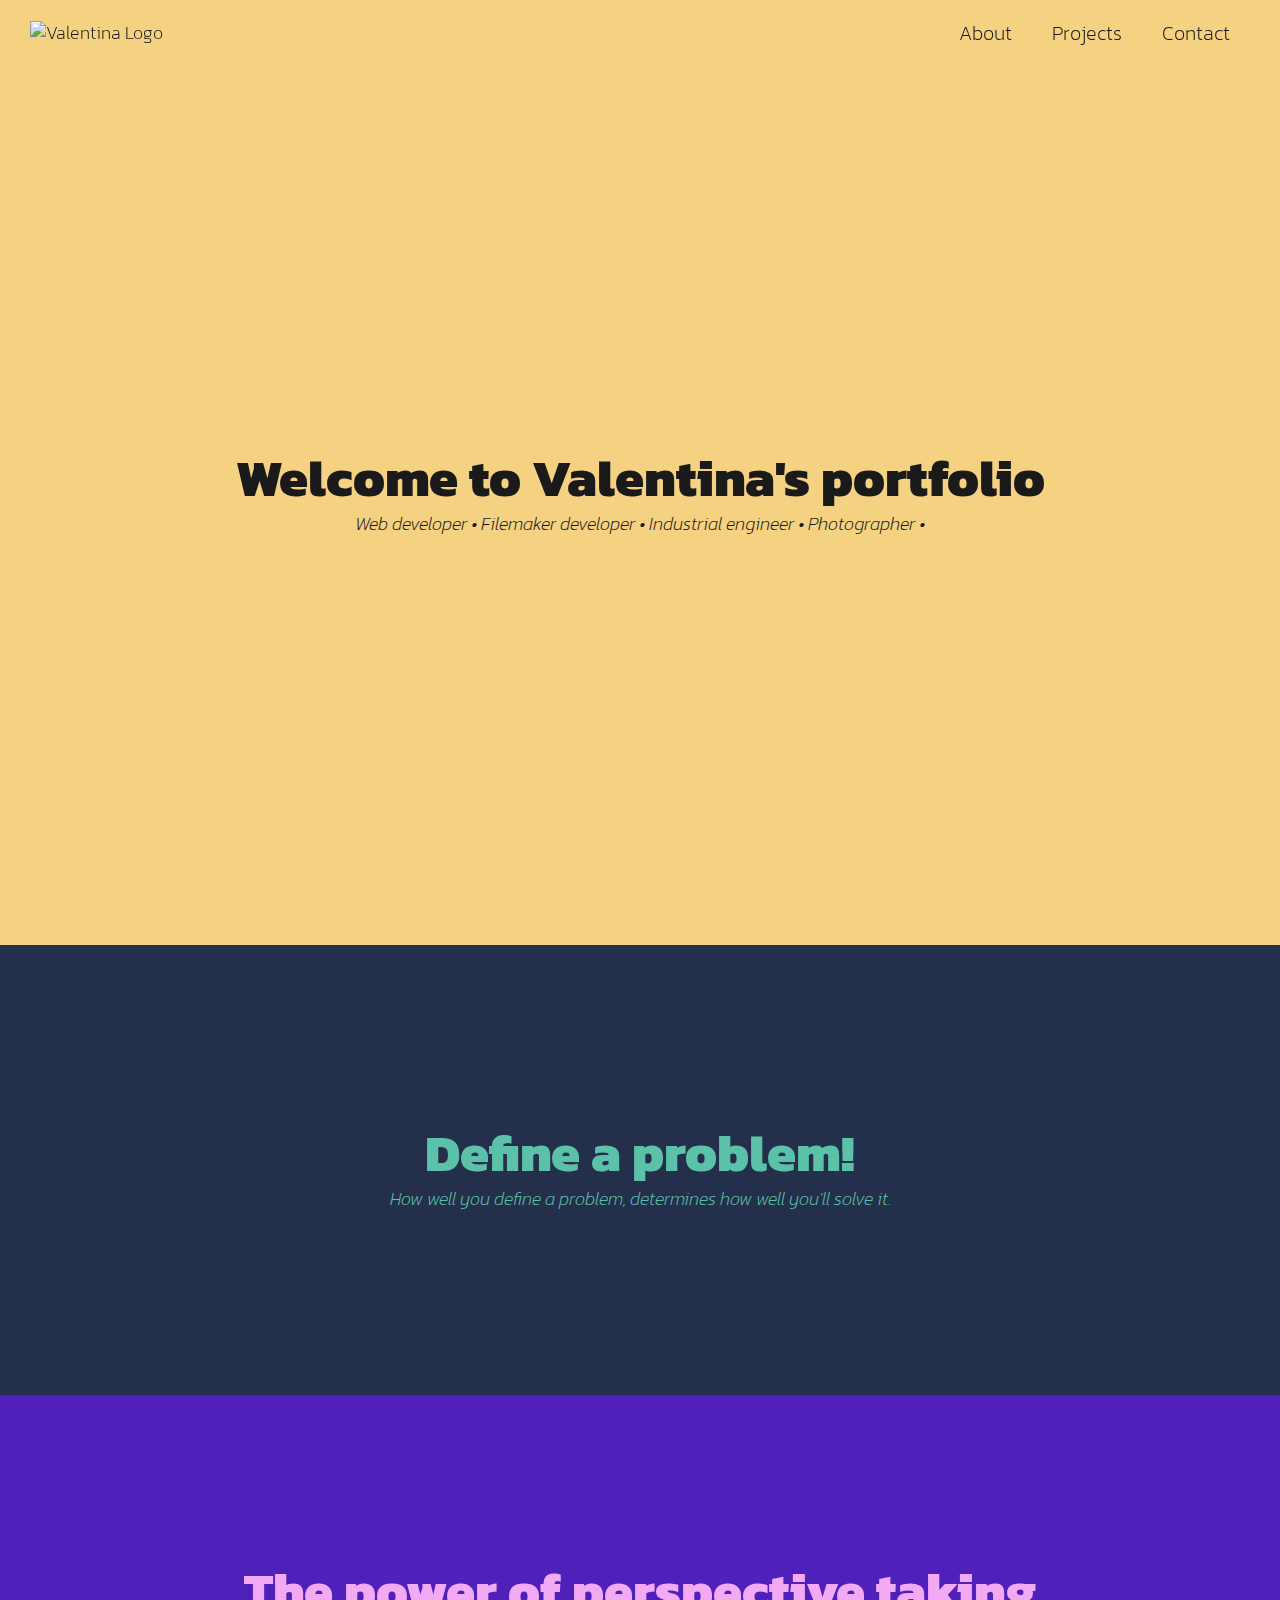
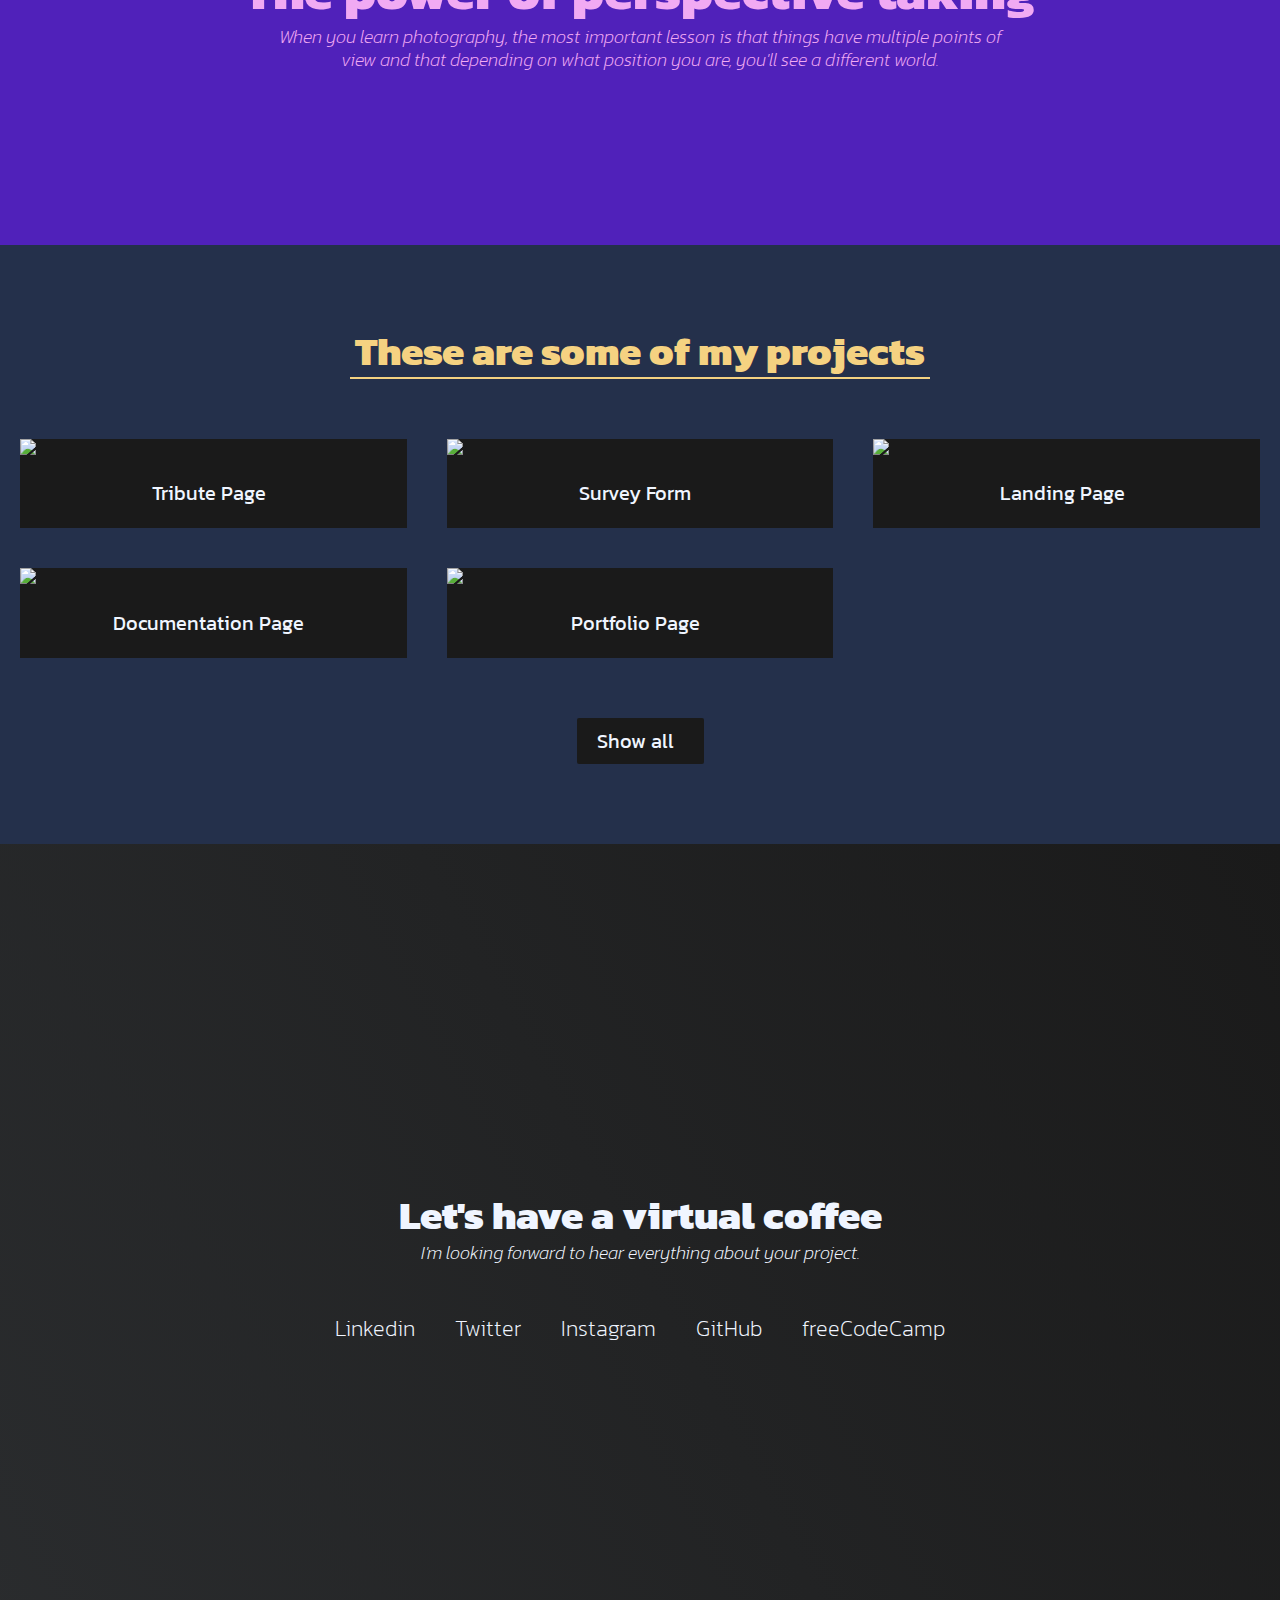
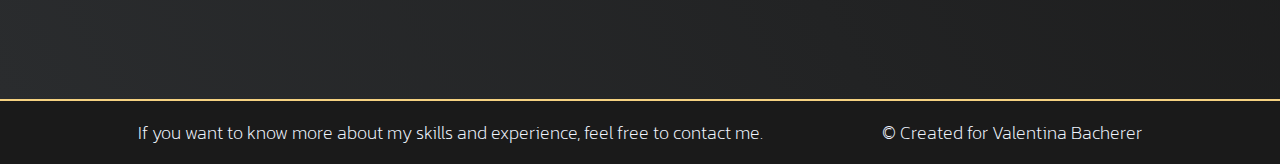
==== portafolio-codepen/index.html @ 0f3dd19b "refactory old laboratorio" ====
<!DOCTYPE html>

<html lang="en">
  <head>
    <meta charset="UTF-8">
    <meta name="viewport" content="width=device-width, initial-scale=1.0">
    <script src="https://kit.fontawesome.com/a12dfed3bc.js" crossorigin="anonymous"></script>
    <link href="https://fonts.googleapis.com/css2?family=Kanit:ital,wght@0,100;0,200;0,300;0,400; 0,800;0,900;1,100;1,200;1,300;1,800;1,900&display=swap" rel="stylesheet">
    <link rel="stylesheet" href="style.css">
  </head>
  
  <body>
  
    <!-- START NAV -->
    <header>
      <div id="logo-container" class="logo">
        <img src="https://github.com/ValentinaBacherer/blog-lab/blob/master/logo.png?raw=true" alt="Valentina Logo" id="logo">
      </div>
      <nav class="nav">
        <ul id="navbar">
          <li><a href="#welcome-section">About</a></li>
          <li><a href="#projects">Projects</a></li>
          <li><a href="#contact">Contact</a></li>
        </ul>
      </nav>
    </header>
    <!-- END NAV -->
  
    <!-- START WELLCOME SECTION -->
    <section id="welcome-section" class="welcome-section">
      <h1 id="welcome-header">Welcome to Valentina's portfolio</h1>
      <p id="tags">Web developer &#8226; Filemaker developer &#8226; Industrial engineer &#8226; Photographer &#8226; </p>
    </section>
  
    <!-- END WELLCOME -->
  
    <!-- START QUOTE SECTION -->
    <section id="quote" class="quote-section">
      <h1 class="quote-header">Define a problem!</h1>
      <p>How well you define a problem, determines how well you'll solve it.</p>
    </section>
    <section id="statement" class="quote-section">
      <h1 class="quote-header">The power of perspective taking</h1>
      <p>When you learn photography, the most important lesson is that things have multiple points of view and that depending on what position you are, you'll see a different world.</p>
    </section>
    <!-- END QUOTE SECTION -->
  
    <!-- START PROJECT SECTION -->
    <section id="projects" class="projects-section">
      <h2 class="projects-section-header">These are some of my projects</h2>
  
      <div class="projects-grid">
  
        <a class="project project-tile" href="https://codepen.io/valentinabacherer/pen/OJMBMXr" target="_blank">
          <img class="project-image" src="http://fincanorte.com/wp-content/uploads/2020/08/tribute-page.jpg" alt="project">
          <p class="project-title">
            <span class="code">&lt;</span> Tribute Page <span class="code">&#47;&gt;</span>
          </p>
        </a>
        <a class="project project-tile" href="https://codepen.io/valentinabacherer/pen/ZEQmoXG" target="_blank">
          <img class="project-image" src="http://fincanorte.com/wp-content/uploads/2020/08/Survey-form.jpg" alt="project">
          <p class="project-title">
            <span class="code">&lt;</span> Survey Form <span class="code">&#47;&gt;</span>
          </p>
        </a>
        <a class="project project-tile" href="https://codepen.io/valentinabacherer/full/ZEQNOLW" target="_blank">
          <img class="project-image" src="http://fincanorte.com/wp-content/uploads/2020/08/Landing-Page.jpg" alt="project">
          <p class="project-title">
            <span class="code">&lt;</span> Landing Page <span class="code">&#47;&gt;</span>
          </p>
        </a>
        <a class="project project-tile" href="https://codepen.io/valentinabacherer/full/rNeBzjM" target="_blank">
          <img class="project-image" src="http://fincanorte.com/wp-content/uploads/2020/08/Document.jpg" alt="project">
          <p class="project-title">
            <span class="code">&lt;</span> Documentation Page <span class="code">&#47;&gt;</span>
          </p>
        </a>
        <a class="project project-tile" href="https://codepen.io/valentinabacherer/pen/YzqNrYb?editors=1000" target="_blank">
          <img class="project-image" src="http://fincanorte.com/wp-content/uploads/2020/08/porfolio.jpg" alt="project">
          <p class="project-title">
            <span class="code">&lt;</span> Portfolio Page <span class="code">&#47;&gt;</span>
          </p>
        </a>
      </div>
      <a href="https://codepen.io/FreeCodeCamp/" target="_blank" class="btn btn-show-all">Show all <i class="fas fa-chevron-right"></i></a>
    </section>
    <!-- END PROJECT SECTION -->
  
    <!-- START CONTACT SECTION -->
    <section id="contact" class="contact-section">
      <div class="contact-section-header">
        <h2>Let's have a virtual coffee</h2>
        <p>I'm looking forward to hear everything about your project.</p>
      </div>
      <div class="contact-links">
  
        <a href="https://www.linkedin.com/in/valentina-bacherer-eberhard/" class="btn contact-details"><i class="fab fa-linkedin"></i> Linkedin</a>
  
        <a id="profile-link" href="https://twitter.com/VBacherer" target="_blank" class="btn contact-details"><i class="fab fa-twitter"></i> Twitter</a>
  
        <a href="https://www.instagram.com/valentinabacherer/" target="_blank" class="btn contact-details"><i class="fab fa-instagram"></i> Instagram</a>
  
        <a href="https://github.com/ValentinaBacherer" target="_blank" class="btn contact-details"><i class="fab fa-github"></i> GitHub</a>
  
        <a href="https://www.freecodecamp.org/valentinabacherer" class="btn contact-details"><i class="fab fa-free-code-camp"></i> freeCodeCamp</a>
  
      </div>
    </section>
    <!-- END CONTACT SECTION -->
    <!-- START FOOTER -->
    <footer>
      <p>If you want to know more about my skills and experience, feel free to contact me.</p>
      <p>
        &copy; Created for
        <a href="https://www.freecodecamp.com/" target="_blank">Valentina Bacherer <i class="fab fa-free-code-camp"></i></a>
      </p>
    </footer>
    <!-- END FOOTER -->
  </body>

</html>
---- portafolio-codepen/style.css ----
/* A central reference for all colors */

:root{
    --main-background: #f5d281;
    --main-bkg-washed: #ffe099;
    --main-text: #1a1a1a;
    --main-lightest: #f0f5ff;
    --footer-background: #1a1a1a;
    --footer-text: #fafafa;
    --quote-background:#24304b;
    --quote-text: #5bc1a8;
    --statement-background:#5021ba;
    --statement-text: #f1aaf3; 
  }

  /* Base reset for all element, then we assign specifically 
  when needed*/
  * {
    margin: 0;
    padding: 0;
  }
  
  /* box-sizing */
  /* ::before, ::after selector inserts something before, 
  after the content of each selected element(s). 
  I guess to make sure all box sizing inherits border-box 
  declared in html */

  *,
  *::before,
  *::after {
    box-sizing: inherit;
  }
  
  html {
    box-sizing: border-box; /* It measures including border and padding*/
    font-size: 62.5%; /*so it ends up in 10px as the start point
    y sienta la base para rem => rem units sizes will always be relative 
    to the font-size of the root html element. */
    scroll-behavior: smooth;
  }
  
  /* Responsive design - mobile first */
  @media (max-width: 460px) {
    html {
      font-size: 55%; /* sets base font-size (respect the navigator default)
      ¡n 0.55*16=8.8px => rem = 8.8px */ 
    }
  }
  @media (max-width: 980px) {
    html {
      font-size: 58%; /* 0.58*16= 9.3 => rem = 9.3*/
    }
  }
  /* what happens if it is greater? => html default */
  @media (max-width: 1200px) {
    html {
      font-size: 60%;
    }
  }
  
 
  /* Base styles with tag selector*/
  
  body {
    font-family: 'Kanit', sans-serif;
    font-size: 1.8rem; /* (1.8*10)18px >=1200px,(1.8*8.8)15.8 para mobile*/
    font-weight: 200;
    line-height: 1.3;
    color: var(--main-text);
    background: var(--main-background)
  }
  
  h1,
  h2 {
    font-weight: 800;
    text-align: center; /* necessary when text fits in two or
    more lines -> mobile */
  }
  
  h1 {
    font-size: 5.2rem;/* 5.2*10=52 v 5.2*8.8=45.7 */
    line-height: 0.9;/*sin unidad, respecto al font*/
  }
  
  h2 {
    font-size: 4rem;/* 42 v 35.2 */
  }
  
  ul {
    list-style: none;
  }
  
  a {
    text-decoration: none;
    color: var(--main-text);
  }
  
  img {
    display: block; /* find out why? */
  }
  
  /* header */
  header {
    position: fixed;
    top: 10px; /*top margin*/
    left: 0;
    display: flex; /*for the boxes inside: div & nav */
    justify-content: space-between; /* each box to a extreme */
    align-items: center; /* secondary axis: vertical */
    padding: 0 3rem;
    width: 100%;
    z-index: 10;
  }
  
  header > div {
    /*width: 60vw;not needed becouse header's align space between*/
    display: flex; /* for the img child */
    /*justify-content: flex-start; not needed because header's space between*/
    align-items: left; /* for the img child */
  }
  
  header > div > img {
    max-height: 45px;
  }
  nav {
    display: flex;
    /* justify-content: flex-end; not needed becouse header's space between*/
    align-items: center;
    /* width: 40vw; not needed becouse header's space between*/
    /* -> try to convert this to a grid so it becomes one button under the
    next when is too narrow */
    font-weight: 200;
  }

  @media (max-width: 460px) {
    header {
      flex-direction: column;
      justify-content: center;
    }
    header > nav {
      flex-direction: column;
      justify-content: center;
    }
    header > div > img {
      justify-content: center;
    }
  }
  
  
  #navbar {
    display: flex;
    flex-direction: row;
    justify-content: space-around;
  }
  
  #navbar a{
    display: block;
    font-size: 2rem;
    padding: 1rem 2rem;
  }
  
  #navbar a:hover{
    background: var(--main-bkg-washed);
  }
  
  /* Welcome section */
  .welcome-section {
    display: flex;
    flex-direction: column;
    justify-content: center;
    align-items: center;
    margin-top: 4.5rem;
    width: 100%;
    height: 100vh;
  }
  .welcome-section > p {
    font-size: 1.8rem;
    font-weight: 200;
    font-style: italic;
    max-width:750px;
    text-align: center;
    margin-top: 1rem;
  }
  
  .welcome-section > h1:hover {
    color: var(--main-bkg-washed);
  }
  
  
  /* Quote section */
  .quote-section {
    display: flex;
    flex-direction: column;
    justify-content: center;
    align-items: center;
    width: 100%;
    height: 50vh;
  }
  .quote-section > p {
    font-size: 1.8rem;
    font-weight: 200;
    font-style: italic;
    max-width:750px;
    text-align: center;
    margin-top: 1rem;
  }
  
  #quote{
    background-color: var(--quote-background);
    color: var(--quote-text);
  }
  #statement{
    background-color: var(--statement-background);
    color: var(--statement-text);
  }
  .quote-section > h1:hover {
    color: var(--main-text);
  }
  
  /* Projects section */
  
  .projects-section {
    text-align: center;
    padding: 8rem 2rem;
    background: var(--quote-background);
  }
  
  .projects-section-header {
    max-width: 580px;
    margin: 0 auto 6rem auto;
    border-bottom: 0.2rem solid var(--main-background);
    color: var(--main-background);
  }
  
  .projects-section > h2:hover {
    color: var(--main-text);
  }
  
  .projects-grid {
    display: grid;
    grid-template-columns: repeat(auto-fit, minmax(290px, 1fr));
    grid-gap: 4rem;
    width: 100%;
    max-width: 1280px;
    margin: 0 auto;
    margin-bottom: 6rem;
  }
  
  @media (max-width: 480px) {
    .projects-section {
      padding: 6rem 1rem;
    }
  
    .projects-grid {
      grid-template-columns: 1fr;
    }
  }
  
  .project {
    background: var(--main-text);
  }
  .code {
    color: var(--main-text);
    transition: color 0.3s ease-out;
  }
  .project:hover .code {
    color: var(--main-background);
  }
  
  .project-tile{
    
  }
  
  .project-image {
    height: calc(100% - 6.8rem);
    width: 100%;
    object-fit: cover;
  }
  
  .project-title {
    font-size: 2rem;
    font-weight: 400;
    padding: 2rem 0.5rem;
    color: var(--main-lightest);
  }
  
  .btn {
    display: inline-block;
    padding: 1rem 2rem;
    border-radius: 2px;
  }
  
  .btn-show-all {
    font-size: 2rem;
    font-weight: 400;
    background: var(--main-text);
    color: var(--main-lightest);
    transition: background 0.3s ease-out;
  }
  .btn-show-all:hover {
    background: var(--statement-background);
  }
  
  .btn-show-all > i {
    margin-left: 10px;
    transform: translateX(0);
    transition: transform 0.3s ease-out;
  }
  
  .btn-show-all:hover > i {
    transform: translateX(2px);
  }
  
  
  /* Contact section */
  
  .contact-section {
    display: flex;
    flex-direction: column;
    justify-content: center;
    align-items: center;
    text-align: center;
    width: 100%;
    height: 95vh;
    padding: 0 2rem;
    background: var(--main-text);
    background-image: linear-gradient(62deg, #2a2c2e 0%, var(--main-text) 100%);
    color: var(--main-lightest);
  }
  
  .contact-section-header > p {
    font-style: italic;
  }
  
  .contact-links {
    display: flex;
    justify-content: center;
    width: 100%;
    max-width: 980px;
    margin-top: 4rem;
    flex-wrap: wrap;
  }
  
  .contact-links > a {
    color: var(--main-lightest);
    
  }
  
  .contact-details {
    font-size: 2.2rem;
    transition: transform 0.3s ease-out;
  }
  
  .contact-details:hover {
    transform: translateY(8px);
  }
  /* Footer */
  
  footer {
    display: flex;
    justify-content: space-evenly;
    padding: 2rem;
    background: var(--main-text);
    color: var(--main-lightest);
    border-top: 2px solid var(--main-background);
  }
  footer a {
    color: var(--main-lightest);
  }
  @media (max-width: 28.75em) {
    footer {
      flex-direction: column;
      text-align: center;
    }
  
  footer > p {
    margin: 2rem;
  }
  
  footer i {
    vertical-align: middle;
    color: var(--main-lightest);
  }
  footer a {
    color: var(--main-lightest);
  }
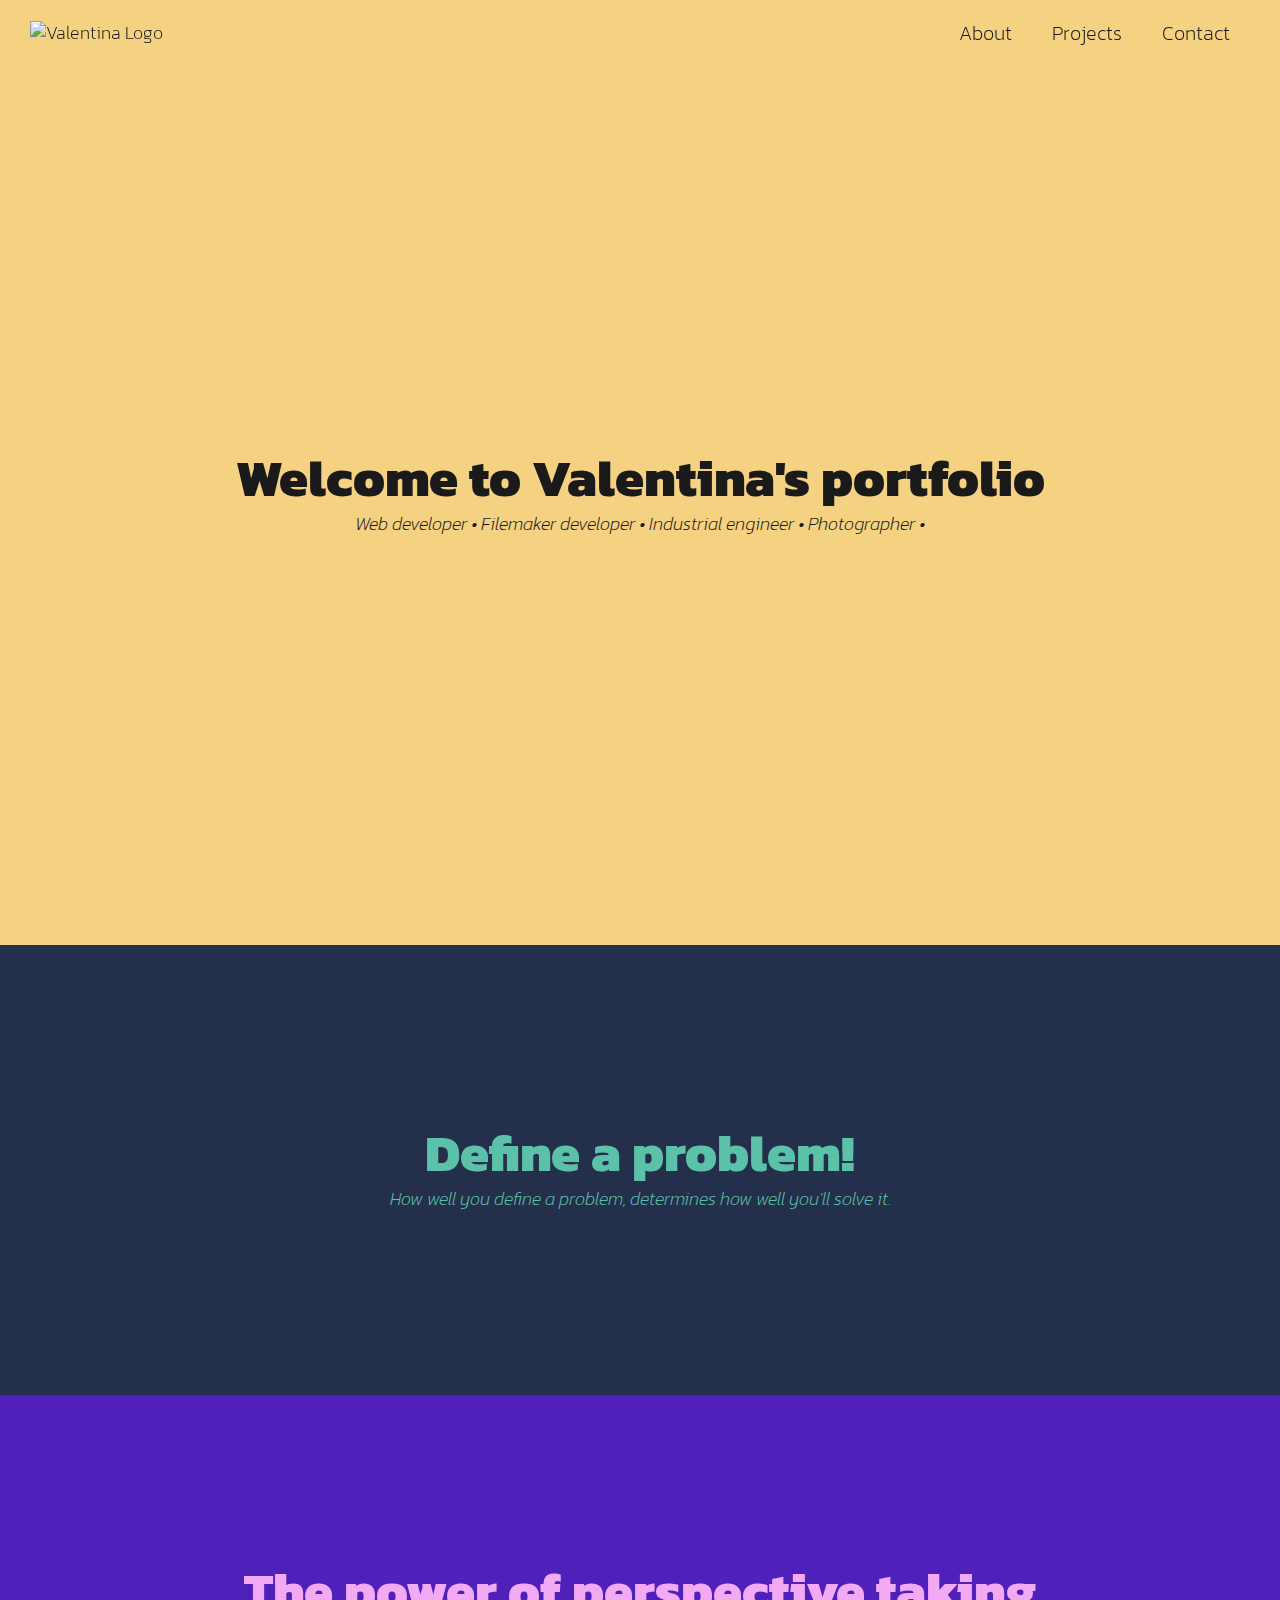
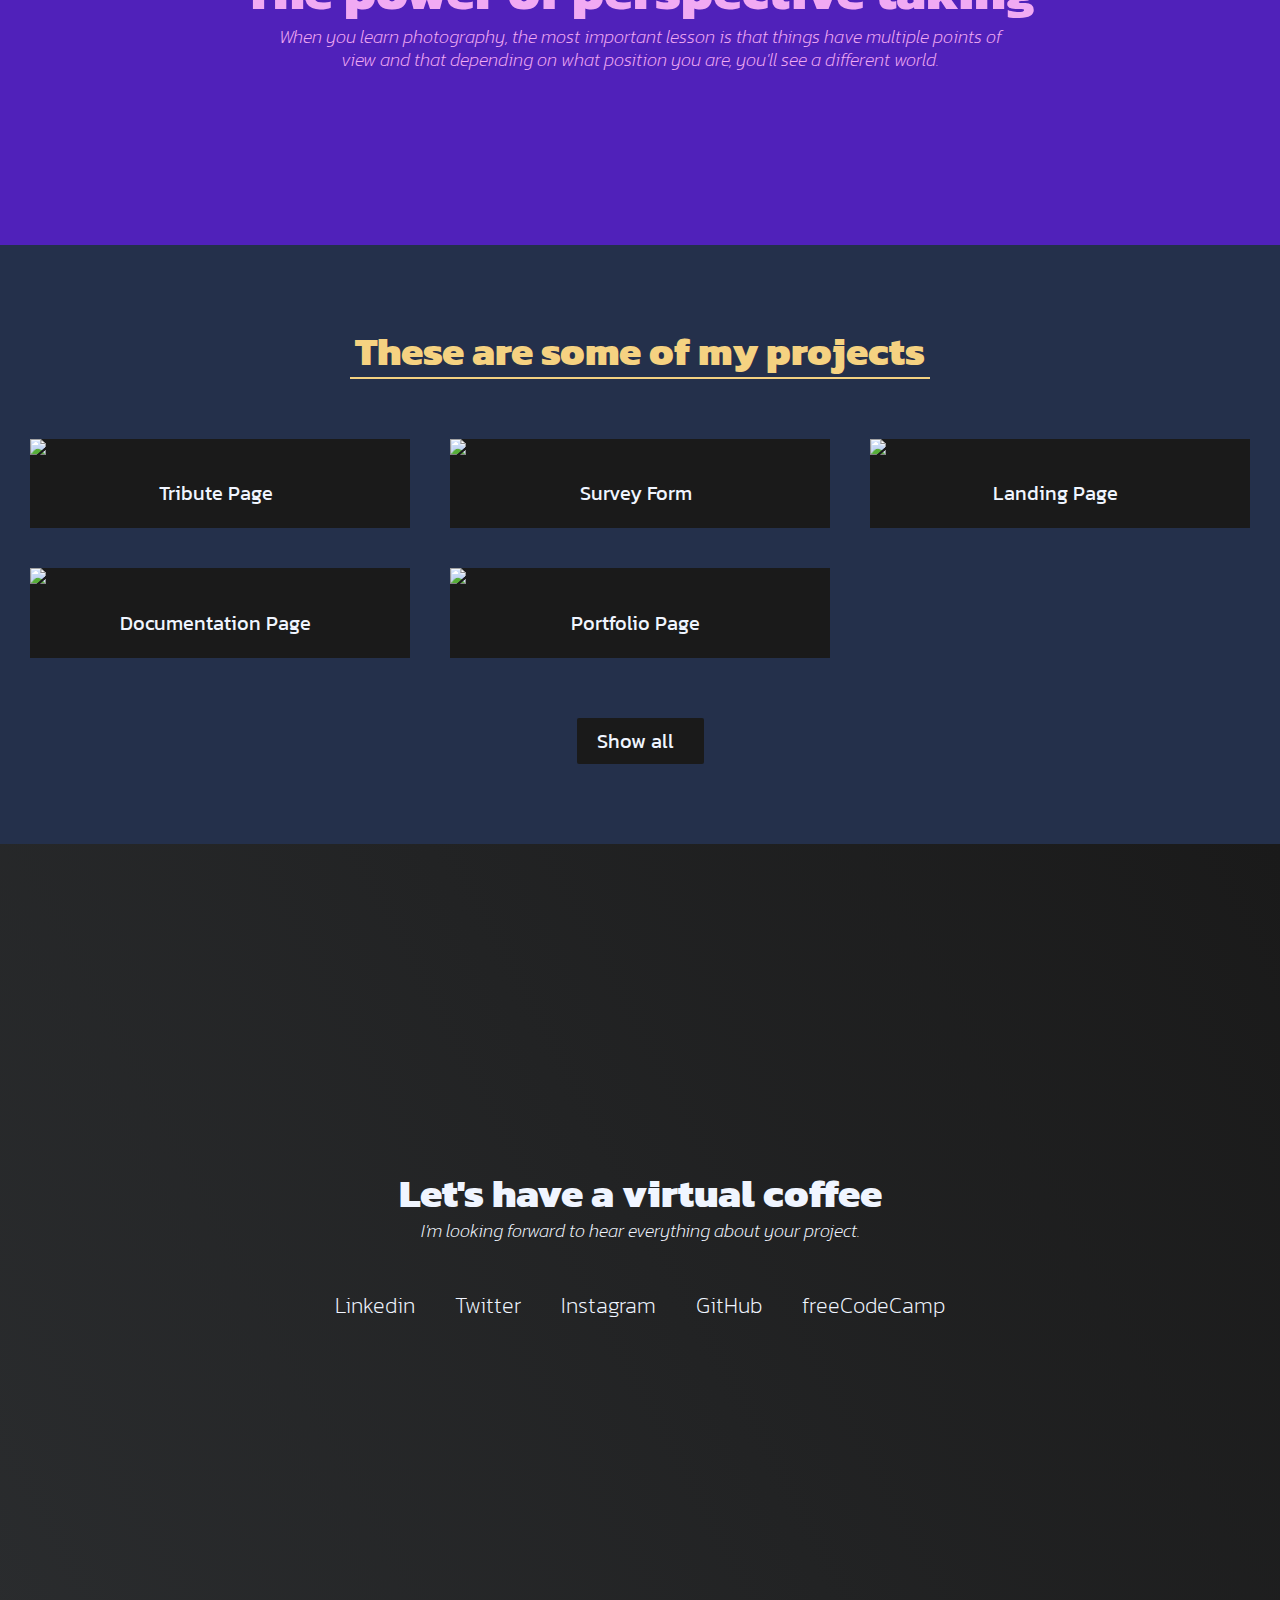
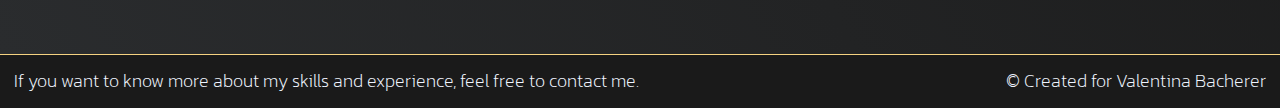
==== commit 8f9a617d: "changes ready" ====
--- a/portafolio-codepen/index.html
+++ b/portafolio-codepen/index.html
@@ -3,6 +3,7 @@
 <html lang="en">
   <head>
     <meta charset="UTF-8">
+    <title>Valentina Bacherer Portfolio</title>
     <meta name="viewport" content="width=device-width, initial-scale=1.0">
     <script src="https://kit.fontawesome.com/a12dfed3bc.js" crossorigin="anonymous"></script>
     <link href="https://fonts.googleapis.com/css2?family=Kanit:ital,wght@0,100;0,200;0,300;0,400; 0,800;0,900;1,100;1,200;1,300;1,800;1,900&display=swap" rel="stylesheet">
@@ -10,12 +11,9 @@
   </head>
   
   <body>
-  
     <!-- START NAV -->
     <header>
-      <div id="logo-container" class="logo">
-        <img src="https://github.com/ValentinaBacherer/blog-lab/blob/master/logo.png?raw=true" alt="Valentina Logo" id="logo">
-      </div>
+      <img src="https://github.com/ValentinaBacherer/blog-lab/blob/master/logo.png?raw=true" alt="Valentina Logo" id="logo">
       <nav class="nav">
         <ul id="navbar">
           <li><a href="#welcome-section">About</a></li>
@@ -109,7 +107,7 @@
     <!-- END CONTACT SECTION -->
     <!-- START FOOTER -->
     <footer>
-      <p>If you want to know more about my skills and experience, feel free to contact me.</p>
+      <p id="footer-text">If you want to know more about my skills and experience, feel free to contact me.</p>
       <p>
         &copy; Created for
         <a href="https://www.freecodecamp.com/" target="_blank">Valentina Bacherer <i class="fab fa-free-code-camp"></i></a>
--- a/portafolio-codepen/style.css
+++ b/portafolio-codepen/style.css
@@ -1,388 +1,382 @@
 /* A central reference for all colors */
 
 :root{
-    --main-background: #f5d281;
-    --main-bkg-washed: #ffe099;
-    --main-text: #1a1a1a;
-    --main-lightest: #f0f5ff;
-    --footer-background: #1a1a1a;
-    --footer-text: #fafafa;
-    --quote-background:#24304b;
-    --quote-text: #5bc1a8;
-    --statement-background:#5021ba;
-    --statement-text: #f1aaf3; 
-  }
-
-  /* Base reset for all element, then we assign specifically 
-  when needed*/
-  * {
-    margin: 0;
-    padding: 0;
-  }
-  
-  /* box-sizing */
-  /* ::before, ::after selector inserts something before, 
-  after the content of each selected element(s). 
-  I guess to make sure all box sizing inherits border-box 
-  declared in html */
-
-  *,
-  *::before,
-  *::after {
-    box-sizing: inherit;
-  }
-  
+  --main-background: #f5d281;
+  --main-bkg-washed: #ffe099;
+  --main-text: #1a1a1a;
+  --main-lightest: #f0f5ff;
+  --footer-background: #1a1a1a;
+  --footer-text: #fafafa;
+  --quote-background:#24304b;
+  --quote-text: #5bc1a8;
+  --statement-background:#5021ba;
+  --statement-text: #f1aaf3; 
+}
+
+/* Base reset for all element, then we assign specifically 
+margin and padding, when needed*/
+* {
+  margin: 0;
+  padding: 0;
+}
+
+/* box-sizing */
+/* ::before, ::after selector inserts something before, 
+after the content of each selected element(s). 
+I guess to make sure all box sizing inherits border-box 
+declared in html */
+
+*,
+*::before,
+*::after {
+  box-sizing: inherit;
+}
+
+html {
+  box-sizing: border-box; /* It measures the box including border and padding*/
+  font-size: 62.5%; /*so it ends up in 10px as the default
+  y sienta la base para rem => rem units sizes will always be relative 
+  to the font-size of the root html element. */
+  scroll-behavior: smooth;
+}
+
+/* Responsive design: in this case it is important that the order is from the
+bigger to smaller because : default is for biggest case?*/
+
+/* what happens if it is greater? => html default */
+@media (max-width: 1200px) {
   html {
-    box-sizing: border-box; /* It measures including border and padding*/
-    font-size: 62.5%; /*so it ends up in 10px as the start point
-    y sienta la base para rem => rem units sizes will always be relative 
-    to the font-size of the root html element. */
-    scroll-behavior: smooth;
-  }
-  
-  /* Responsive design - mobile first */
-  @media (max-width: 460px) {
-    html {
-      font-size: 55%; /* sets base font-size (respect the navigator default)
-      ¡n 0.55*16=8.8px => rem = 8.8px */ 
-    }
-  }
-  @media (max-width: 980px) {
-    html {
-      font-size: 58%; /* 0.58*16= 9.3 => rem = 9.3*/
-    }
-  }
-  /* what happens if it is greater? => html default */
-  @media (max-width: 1200px) {
-    html {
-      font-size: 60%;
-    }
-  }
-  
- 
-  /* Base styles with tag selector*/
-  
-  body {
-    font-family: 'Kanit', sans-serif;
-    font-size: 1.8rem; /* (1.8*10)18px >=1200px,(1.8*8.8)15.8 para mobile*/
-    font-weight: 200;
-    line-height: 1.3;
-    color: var(--main-text);
-    background: var(--main-background)
-  }
-  
-  h1,
-  h2 {
-    font-weight: 800;
-    text-align: center; /* necessary when text fits in two or
-    more lines -> mobile */
-  }
-  
-  h1 {
-    font-size: 5.2rem;/* 5.2*10=52 v 5.2*8.8=45.7 */
-    line-height: 0.9;/*sin unidad, respecto al font*/
-  }
-  
-  h2 {
-    font-size: 4rem;/* 42 v 35.2 */
-  }
-  
-  ul {
-    list-style: none;
-  }
-  
-  a {
-    text-decoration: none;
-    color: var(--main-text);
-  }
-  
-  img {
-    display: block; /* find out why? */
-  }
-  
-  /* header */
+    font-size: 60%;
+  }
+}
+@media (max-width: 980px) {
+  html {
+    font-size: 58%; /* 0.58*16= 9.3 => rem = 9.3*/
+  }
+}
+@media (max-width: 460px) {
+  html {
+    font-size: 50%; /* sets base font-size (respect the navigator default)
+    ¡n 0.55*16=8.8px => rem = 8.8px */ 
+  }
+}
+
+
+/* Base style rules with tag selector*/
+
+body {
+  font-family: 'Kanit', sans-serif;
+  font-size: 1.8rem; /* (1.8*10)18px >=1200px,(1.8*8.8)15.8 para mobile*/
+  font-weight: 200;
+  line-height: 1.3;
+  color: var(--main-text);
+  background: var(--main-background)
+}
+
+h1,
+h2 {
+  font-weight: 800;
+  text-align: center; /* necessary when text fits in two or
+  more lines -> mobile */
+}
+
+h1 {
+  font-size: 5.2rem;/* 5.2*10=52 v 5.2*8.8=45.7 */
+  line-height: 0.9;/*sin unidad, respecto al font*/
+}
+
+h2 {
+  font-size: 4rem;/* 42 v 35.2 */
+}
+
+ul {
+  list-style: none;
+}
+
+a {
+  text-decoration: none;
+  color: var(--main-text);
+}
+
+img {
+  display: block; /* find out why? */
+}
+
+/* header */
+header {
+  position: fixed;
+  top: 10px; /*top margin*/
+  left: 0;
+  display: flex; /*for the boxes inside: div & nav */
+  justify-content: space-between; /* each box to a extreme */
+  align-items: center; /* secondary axis: vertical */
+  padding: 0 3rem;
+  width: 100%;
+  z-index: 10;
+}
+
+/* refactory, the div containing the image was not needed at all becouse 
+    align space between!
+    header > div {
+    width: 60vw;not needed becouse header's align space between
+    display: flex;  for the img child, not neccesary it seems div takes
+    the exact size of image
+    justify-content: flex-start; 
+    align-items: left;  for the img child 
+}
+*/
+
+header > img {
+  max-height: 45px;
+}
+nav {
+  /* display: flex;
+  justify-content: flex-end; not needed becouse header's space between
+  align-items: center;
+  width: 40vw; not needed becouse header's space between*/
+  /* -> try to convert this to a grid so it becomes one button under the
+  next when is too narrow (tut ADA)*/
+  font-weight: 200;
+}
+
+@media (max-width: 460px) {
   header {
-    position: fixed;
-    top: 10px; /*top margin*/
-    left: 0;
-    display: flex; /*for the boxes inside: div & nav */
-    justify-content: space-between; /* each box to a extreme */
-    align-items: center; /* secondary axis: vertical */
-    padding: 0 3rem;
-    width: 100%;
-    z-index: 10;
-  }
-  
-  header > div {
-    /*width: 60vw;not needed becouse header's align space between*/
-    display: flex; /* for the img child */
-    /*justify-content: flex-start; not needed because header's space between*/
-    align-items: left; /* for the img child */
-  }
-  
-  header > div > img {
-    max-height: 45px;
-  }
-  nav {
-    display: flex;
-    /* justify-content: flex-end; not needed becouse header's space between*/
-    align-items: center;
-    /* width: 40vw; not needed becouse header's space between*/
-    /* -> try to convert this to a grid so it becomes one button under the
-    next when is too narrow */
-    font-weight: 200;
-  }
-
-  @media (max-width: 460px) {
-    header {
-      flex-direction: column;
-      justify-content: center;
-    }
-    header > nav {
-      flex-direction: column;
-      justify-content: center;
-    }
-    header > div > img {
-      justify-content: center;
-    }
-  }
-  
-  
-  #navbar {
-    display: flex;
-    flex-direction: row;
-    justify-content: space-around;
-  }
-  
-  #navbar a{
-    display: block;
-    font-size: 2rem;
-    padding: 1rem 2rem;
-  }
-  
-  #navbar a:hover{
-    background: var(--main-bkg-washed);
-  }
-  
-  /* Welcome section */
-  .welcome-section {
-    display: flex;
     flex-direction: column;
     justify-content: center;
-    align-items: center;
-    margin-top: 4.5rem;
-    width: 100%;
-    height: 100vh;
-  }
-  .welcome-section > p {
-    font-size: 1.8rem;
-    font-weight: 200;
-    font-style: italic;
-    max-width:750px;
+  }
+}
+
+#navbar {
+  display: flex;
+  flex-direction: row;
+  justify-content: space-around;
+}
+
+#navbar a{
+  display: block; /* occupy all space around*/
+  font-size: 2rem;
+  padding: 1rem 2rem;
+}
+
+#navbar a:hover{
+  background: var(--main-bkg-washed);
+}
+
+/* Welcome section */
+.welcome-section {
+  display: flex;
+  flex-direction: column;
+  justify-content: center;
+  align-items: center;
+  margin-top: 4.5rem;
+  width: 100%;
+  height: 100vh;/* 100/100 visual height */
+}
+.welcome-section > p {
+  font-size: 1.8rem;
+  font-weight: 200;
+  font-style: italic;
+  max-width:750px;
+  text-align: center;
+  margin-top: 1rem;
+}
+.welcome-section > h1:hover {
+  color: var(--main-bkg-washed);
+}
+
+
+/* Quote section */
+.quote-section {
+  display: flex;
+  flex-direction: column;
+  justify-content: center;
+  align-items: center;
+  width: 100%;
+  height: 50vh;
+}
+.quote-section > p {
+  font-size: 1.8rem;
+  font-weight: 200;
+  font-style: italic;
+  max-width:750px;
+  text-align: center;
+  margin-top: 1rem;
+}
+
+#quote{
+  background-color: var(--quote-background);
+  color: var(--quote-text);
+}
+#statement{
+  background-color: var(--statement-background);
+  color: var(--statement-text);
+}
+.quote-section > h1:hover {
+  color: var(--main-text);
+}
+
+/* Projects section */
+
+.projects-section {
+  text-align: center; /*como no es flex, ordena los bloques*/
+  padding: 8rem 3rem; /*en liinea con el header margin left right*/
+  background: var(--quote-background);
+}
+
+.projects-section-header {
+  max-width: 580px;
+  margin: 0 auto 6rem auto; /*auto lo ubica al medio*/
+  border-bottom: 0.2rem solid var(--main-background);
+  color: var(--main-background);
+}
+
+.projects-section > h2:hover {
+  color: var(--main-text);
+  border-bottom: 0.2rem solid var(--main-text);
+}
+
+.projects-grid {
+  display: grid;
+  grid-template-columns: repeat(auto-fit, minmax(280px, 1fr));
+  /* ya no es imperativo, sino declarativo, orientado a lo funcional*/
+  grid-gap: 4rem;
+  width: 100%;
+  max-width: 1280px;
+  margin: 0 auto;/* puts it in the middle */
+  margin-bottom: 6rem;
+}
+
+@media (max-width: 480px) {
+  .projects-section {
+    padding: 6rem 1rem;
+  }
+
+  
+}
+
+.project {  /*el <a> que envuelve todo*/
+  background: var(--main-text);
+}
+.code {
+  color: var(--main-text);
+  transition: color 0.3s ease-out;
+}
+.project:hover .code {
+  color: var(--main-background);
+}
+
+.project-image {
+  height: calc(100% - 6.8rem);/*leave space for the botom title*/
+  width: 100%;
+  object-fit: cover;
+}
+
+.project-title {
+  font-size: 2rem;
+  font-weight: 400;
+  padding: 2rem 0.5rem;
+  color: var(--main-lightest);
+}
+
+.btn {
+  display: inline-block;
+  padding: 1rem 2rem;
+  border-radius: 2px;
+}
+
+.btn-show-all {
+  font-size: 2rem;
+  font-weight: 400;
+  background: var(--main-text);
+  color: var(--main-lightest);
+  transition: background 0.3s ease-out;
+}
+.btn-show-all:hover {
+  background: var(--statement-background);
+}
+
+.btn-show-all > i {
+  margin-left: 10px;
+  transform: translateX(0);
+  transition: transform 0.3s ease-out;
+}
+
+.btn-show-all:hover > i {
+  transform: translateX(3px);
+}
+
+
+/* Contact section */
+
+.contact-section {
+  /* El que sea un flex me permite que los dos divs se organicen 
+  al medio de la pantalla porque se que voy a ocupar todo el 
+  espacio visual. a diferencia de la anterior seccion que tiene un
+  largo variable */
+  display: flex;
+  flex-direction: column;
+  justify-content: center;
+  align-items: center;
+  text-align: center;
+  width: 100%; /*why?*/
+  height: 90vh;
+  padding: 0 2rem;
+  background: var(--main-text);
+  background-image: linear-gradient(62deg, #2a2c2e 0%, var(--main-text) 100%);
+  color: var(--main-lightest);
+}
+
+.contact-section-header > p {
+  font-style: italic;
+}
+
+.contact-links {
+  display: flex;
+  justify-content: center;
+  width: 100%;
+  max-width: 980px;
+  margin-top: 4rem;
+  flex-wrap: wrap;
+}
+
+.contact-links > a {
+  color: var(--main-lightest);
+  
+}
+
+.contact-details {
+  font-size: 2.2rem;
+  transition: transform 0.3s ease-out;
+}
+
+.contact-details:hover {
+  transform: translateY(5px);
+}
+
+/* Footer */
+
+footer {
+  display: flex;
+  justify-content: space-between;
+  background: var(--main-text);
+  color: var(--main-lightest);
+  border-top: 1.5px solid var(--main-background);
+}
+@media (max-width: 480px) {
+  footer {
+    flex-direction: column;
     text-align: center;
-    margin-top: 1rem;
-  }
-  
-  .welcome-section > h1:hover {
-    color: var(--main-bkg-washed);
-  }
-  
-  
-  /* Quote section */
-  .quote-section {
-    display: flex;
-    flex-direction: column;
-    justify-content: center;
-    align-items: center;
-    width: 100%;
-    height: 50vh;
-  }
-  .quote-section > p {
-    font-size: 1.8rem;
-    font-weight: 200;
-    font-style: italic;
-    max-width:750px;
-    text-align: center;
-    margin-top: 1rem;
-  }
-  
-  #quote{
-    background-color: var(--quote-background);
-    color: var(--quote-text);
-  }
-  #statement{
-    background-color: var(--statement-background);
-    color: var(--statement-text);
-  }
-  .quote-section > h1:hover {
-    color: var(--main-text);
-  }
-  
-  /* Projects section */
-  
-  .projects-section {
-    text-align: center;
-    padding: 8rem 2rem;
-    background: var(--quote-background);
-  }
-  
-  .projects-section-header {
-    max-width: 580px;
-    margin: 0 auto 6rem auto;
-    border-bottom: 0.2rem solid var(--main-background);
-    color: var(--main-background);
-  }
-  
-  .projects-section > h2:hover {
-    color: var(--main-text);
-  }
-  
-  .projects-grid {
-    display: grid;
-    grid-template-columns: repeat(auto-fit, minmax(290px, 1fr));
-    grid-gap: 4rem;
-    width: 100%;
-    max-width: 1280px;
-    margin: 0 auto;
-    margin-bottom: 6rem;
-  }
-  
-  @media (max-width: 480px) {
-    .projects-section {
-      padding: 6rem 1rem;
-    }
-  
-    .projects-grid {
-      grid-template-columns: 1fr;
-    }
-  }
-  
-  .project {
-    background: var(--main-text);
-  }
-  .code {
-    color: var(--main-text);
-    transition: color 0.3s ease-out;
-  }
-  .project:hover .code {
-    color: var(--main-background);
-  }
-  
-  .project-tile{
-    
-  }
-  
-  .project-image {
-    height: calc(100% - 6.8rem);
-    width: 100%;
-    object-fit: cover;
-  }
-  
-  .project-title {
-    font-size: 2rem;
-    font-weight: 400;
-    padding: 2rem 0.5rem;
-    color: var(--main-lightest);
-  }
-  
-  .btn {
-    display: inline-block;
-    padding: 1rem 2rem;
-    border-radius: 2px;
-  }
-  
-  .btn-show-all {
-    font-size: 2rem;
-    font-weight: 400;
-    background: var(--main-text);
-    color: var(--main-lightest);
-    transition: background 0.3s ease-out;
-  }
-  .btn-show-all:hover {
-    background: var(--statement-background);
-  }
-  
-  .btn-show-all > i {
-    margin-left: 10px;
-    transform: translateX(0);
-    transition: transform 0.3s ease-out;
-  }
-  
-  .btn-show-all:hover > i {
-    transform: translateX(2px);
-  }
-  
-  
-  /* Contact section */
-  
-  .contact-section {
-    display: flex;
-    flex-direction: column;
-    justify-content: center;
-    align-items: center;
-    text-align: center;
-    width: 100%;
-    height: 95vh;
-    padding: 0 2rem;
-    background: var(--main-text);
-    background-image: linear-gradient(62deg, #2a2c2e 0%, var(--main-text) 100%);
-    color: var(--main-lightest);
-  }
-  
-  .contact-section-header > p {
-    font-style: italic;
-  }
-  
-  .contact-links {
-    display: flex;
-    justify-content: center;
-    width: 100%;
-    max-width: 980px;
-    margin-top: 4rem;
-    flex-wrap: wrap;
-  }
-  
-  .contact-links > a {
-    color: var(--main-lightest);
-    
-  }
-  
-  .contact-details {
-    font-size: 2.2rem;
-    transition: transform 0.3s ease-out;
-  }
-  
-  .contact-details:hover {
-    transform: translateY(8px);
-  }
-  /* Footer */
-  
-  footer {
-    display: flex;
-    justify-content: space-evenly;
-    padding: 2rem;
-    background: var(--main-text);
-    color: var(--main-lightest);
-    border-top: 2px solid var(--main-background);
-  }
-  footer a {
-    color: var(--main-lightest);
-  }
-  @media (max-width: 28.75em) {
-    footer {
-      flex-direction: column;
-      text-align: center;
-    }
-  
-  footer > p {
-    margin: 2rem;
-  }
-  
-  footer i {
-    vertical-align: middle;
-    color: var(--main-lightest);
-  }
-  footer a {
-    color: var(--main-lightest);
-  }
-  +  }
+}
+
+footer a {
+  color: var(--main-lightest);
+}
+footer i {
+  vertical-align: middle;
+  color: var(--main-lightest);
+}
+footer p {
+  margin: 1.4rem;
+}
+
